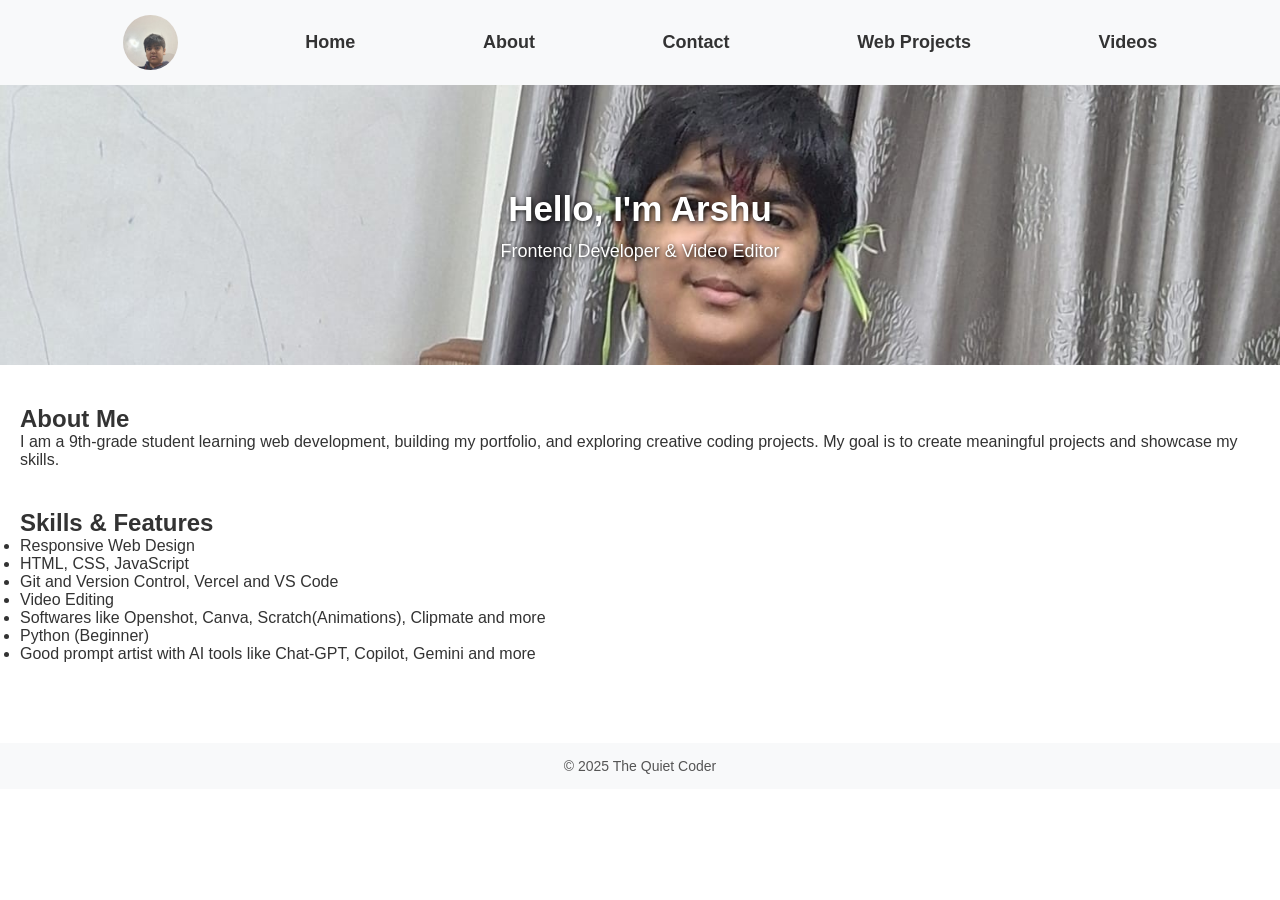
==== index.html @ 10e90b1d "Adding more files" ====
<!DOCTYPE html>
<html lang="en">
<head>
    <meta charset="UTF-8">
    <meta name="viewport" content="width=device-width, initial-scale=1.0">
    <title>The Quiet Coder Portfolio</title>
    <link rel="stylesheet" href="style.css">
</head>
<body>
    <header>
        <nav>
            <img src="dp.jpg" alt="DP" class="DP">
            <a href="index.html">Home</a>
            <a href="about.html">About</a>
            <a href="contact.html">Contact</a>
            <a href="projects.html">Web Projects</a>
            <a href="#videos">Videos</a>
        </nav>
    </header>

    <div class="banner-img">
        <h1>Hello, I'm Arshu</h1>
        <p>Frontend Developer & Video Editor</p>
    </div>

    <main>
        <section class="intro" id="about">
            <h2>About Me</h2>
            <p>I am a 9th-grade student learning web development, building my portfolio, and exploring creative coding projects. My goal is to create meaningful projects and showcase my skills.</p>
        </section>

        <section class="features">
            <h2>Skills & Features</h2>
            <ul>
                <li>Responsive Web Design</li>
                <li>HTML, CSS, JavaScript</li>
                <li>Git and Version Control, Vercel and VS Code</li>
                <li>Video Editing</li>
                <li>Softwares like Openshot, Canva, Scratch(Animations), Clipmate and more</li>
                <li>Python (Beginner)</li>
                <li>Good prompt artist with AI tools like Chat-GPT, Copilot, Gemini and more</li>
            </ul>
        </section>
    </main>

    <footer>
        <p>&copy; 2025 The Quiet Coder</p>
    </footer>
</body>
</html>
---- style.css ----
/* ----------------------------------- */
* {
    margin: 0;
    padding: 0;
    box-sizing: border-box;
}

body {
    font-family: 'Roboto', sans-serif;
    color: #333;
    overflow-x: hidden;
}

/* ----------------------------------- */
/*            ANIMATIONS               */
/* ----------------------------------- */

@keyframes fadeIn {
    from { opacity: 0; }
    to { opacity: 1; }
}

@keyframes slideUp {
    from { opacity: 0; transform: translateY(40px); }
    to { opacity: 1; transform: translateY(0); }
}

.fade {
    animation: fadeIn 1.2s ease forwards;
}

.slide {
    animation: slideUp 1.2s ease forwards;
}

/* ----------------------------------- */
/*           NAVBAR + HEADER           */
/* ----------------------------------- */

header {
    width: 100%;
    animation: fadeIn 1.5s ease;
}

nav {
    width: 100%;
    display: flex;
    align-items: center;
    gap: 25px;
    justify-content: space-evenly;
    padding: 15px 20px;
    background-color: #f8f9fa;
    flex-wrap: wrap;
    position: sticky;
    top: 0;
    z-index: 100;
}

/* DP Glow + Animation */
nav .DP {
    width: 55px;
    height: 55px;
    border-radius: 50%;
    object-fit: cover;
    transition: 0.4s;
    box-shadow: 0 0 0px rgba(0,0,0,0.2);
}

nav .DP:hover {
    transform: scale(1.06);
    box-shadow: 0 0 15px rgba(0, 126, 255, 0.6);
}

/* Navbar link animations */
nav a {
    text-decoration: none;
    color: #333;
    font-size: 18px;
    font-weight: 600;
    position: relative;
    transition: 0.3s;
}

nav a:hover {
    color: #007bff;
}

/* Underline animation */
nav a::after {
    content: "";
    position: absolute;
    width: 0;
    height: 2px;
    background: #007bff;
    bottom: -4px;
    left: 0;
    transition: 0.3s;
}

nav a:hover::after {
    width: 100%;
}

/* ----------------------------------- */
/*              BANNER                 */
/* ----------------------------------- */

.banner-img {
    width: 100%;
    height: 280px;
    background: url('banner.jpg') center/cover no-repeat;
    display: flex;
    justify-content: center;
    align-items: center;
    flex-direction: column;
    text-align: center;
    color: white;
    text-shadow: 1px 1px 5px #000;
    animation: fadeIn 1.2s ease-in;
}

.banner-img h1 {
    font-size: 35px;
    margin-bottom: 12px;
    opacity: 0;
    animation: slideUp 1.2s ease forwards;
    animation-delay: 0.3s;
}

.banner-img p {
    font-size: 18px;
    opacity: 0;
    animation: slideUp 1.3s ease forwards;
    animation-delay: 0.6s;
}

/* ----------------------------------- */
/*              MAIN SECTION           */
/* ----------------------------------- */

main {
    padding: 40px 20px;
}

section {
    margin-bottom: 40px;
    opacity: 0;
    animation: slideUp 1.2s ease forwards;
}
.project-gallery{
    width: 100%;
    overflow-x: auto;
    display:flex;
}

.project-gallery div{
    margin: 0 25px;
}

.project-gallery img{
    width: 300px;
    height: 200px;
    object-fit: cover;
    border-radius: 10px;
    border: 2px solid black;
}
.project-gallery  p{
    text-align: center;
    border: 2px solid black;
    border-bottom-left-radius: 7px;
    border-bottom-right-radius: 7px;
    padding: 5px 0;
}

/* ----------------------------------- */
/*                FOOTER               */
/* ----------------------------------- */

footer {
    background: #f8f9fa;
    padding: 15px;
    text-align: center;
    font-size: 14px;
    color: #555;
    animation: fadeIn 1.5s ease-out;
}

/* ----------------------------------- */
/*         RESPONSIVE DESIGN           */
/* ----------------------------------- */

/* SMALL PHONES */
@media (max-width: 480px) {

    nav {
        gap: 12px;
        padding: 10px;
    }

    nav .DP {
        width: 45px;
        height: 45px;
    }

    nav a {
        font-size: 16px;
    }

    .banner-img {
        height: 230px;
        padding: 20px;
    }

    .banner-img h1 {
        font-size: 26px;
    }

    .banner-img p {
        font-size: 16px;
    }

    main {
        padding: 20px 15px;
    }
}

/* TABLETS */
@media (max-width: 768px) {
    nav {
        justify-content: center;
    }

    .banner-img h1 {
        font-size: 30px;
    }
}
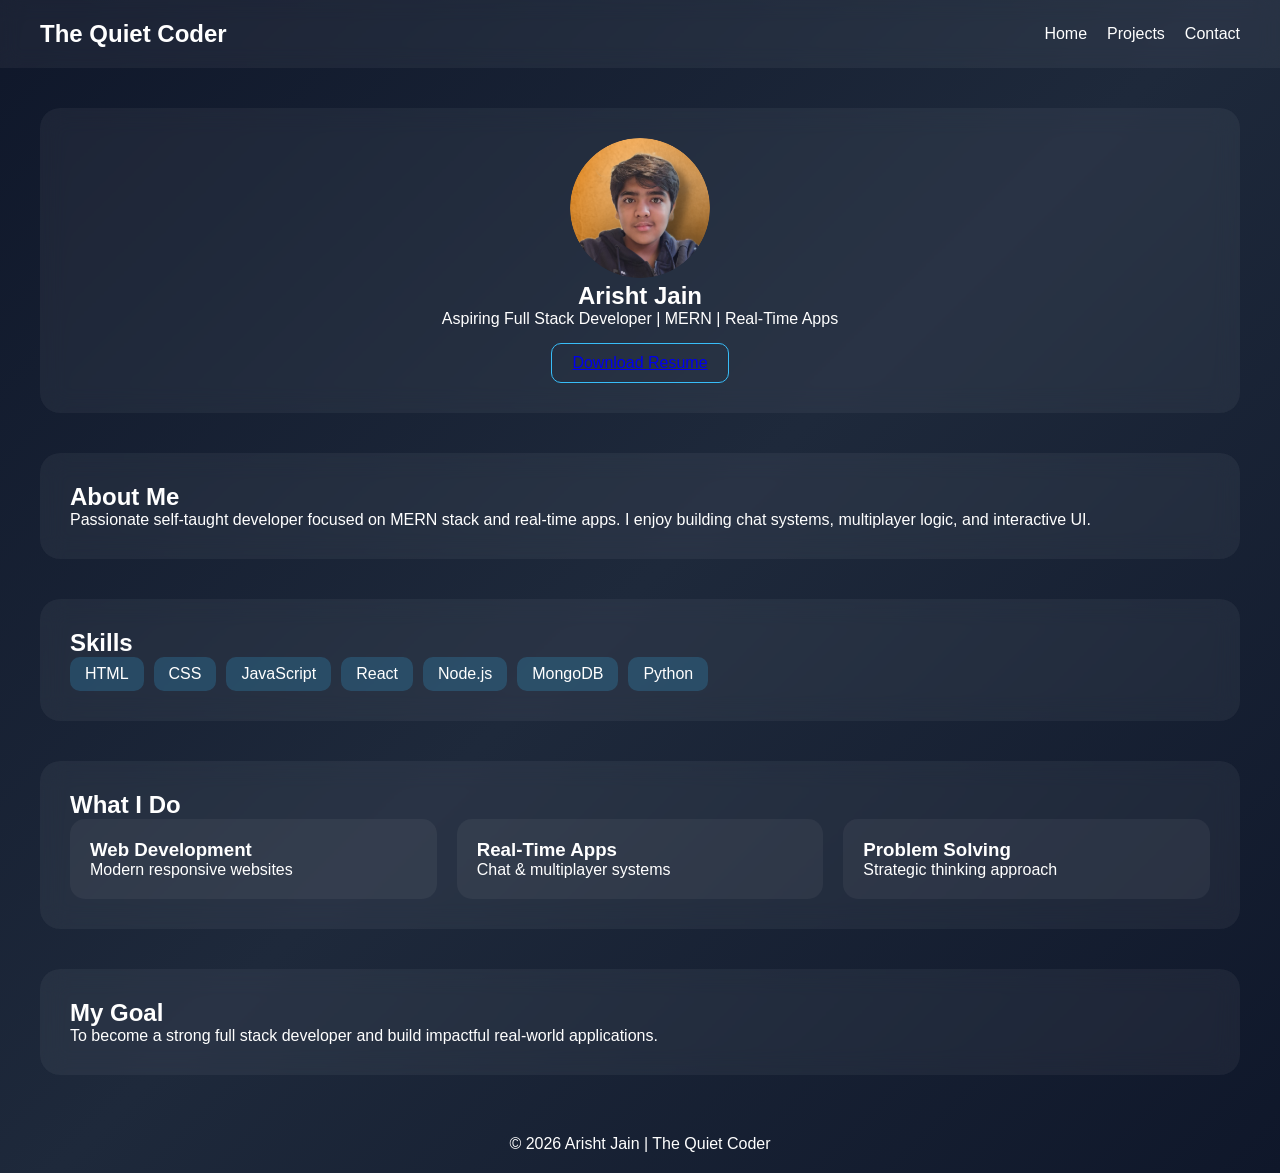
==== commit 9bc29adc: "Add files via upload" ====
--- a/index.html
+++ b/index.html
@@ -1,50 +1,65 @@
-<!DOCTYPE html>
-<html lang="en">
-<head>
-    <meta charset="UTF-8">
-    <meta name="viewport" content="width=device-width, initial-scale=1.0">
-    <title>The Quiet Coder Portfolio</title>
-    <link rel="stylesheet" href="style.css">
-</head>
-<body>
-    <header>
-        <nav>
-            <img src="dp.jpg" alt="DP" class="DP">
-            <a href="index.html">Home</a>
-            <a href="about.html">About</a>
-            <a href="contact.html">Contact</a>
-            <a href="projects.html">Web Projects</a>
-            <a href="#videos">Videos</a>
-        </nav>
-    </header>
-
-    <div class="banner-img">
-        <h1>Hello, I'm Arshu</h1>
-        <p>Frontend Developer & Video Editor</p>
-    </div>
-
-    <main>
-        <section class="intro" id="about">
-            <h2>About Me</h2>
-            <p>I am a 9th-grade student learning web development, building my portfolio, and exploring creative coding projects. My goal is to create meaningful projects and showcase my skills.</p>
-        </section>
-
-        <section class="features">
-            <h2>Skills & Features</h2>
-            <ul>
-                <li>Responsive Web Design</li>
-                <li>HTML, CSS, JavaScript</li>
-                <li>Git and Version Control, Vercel and VS Code</li>
-                <li>Video Editing</li>
-                <li>Softwares like Openshot, Canva, Scratch(Animations), Clipmate and more</li>
-                <li>Python (Beginner)</li>
-                <li>Good prompt artist with AI tools like Chat-GPT, Copilot, Gemini and more</li>
-            </ul>
-        </section>
-    </main>
-
-    <footer>
-        <p>&copy; 2025 The Quiet Coder</p>
-    </footer>
-</body>
-</html>
+<!DOCTYPE html>
+<html lang="en">
+<head>
+  <meta charset="UTF-8">
+  <meta name="viewport" content="width=device-width, initial-scale=1.0">
+  <title>Arisht Jain | Portfolio</title>
+  <link rel="stylesheet" href="style.css">
+</head>
+<body>
+
+<nav>
+  <h2>The Quiet Coder</h2>
+  <ul>
+    <li><a href="index.html">Home</a></li>
+    <li><a href="projects.html">Projects</a></li>
+    <li><a href="contact.html">Contact</a></li>
+  </ul>
+</nav>
+
+<section class="hero">
+  <img src="profile-pic.png" class="profile-pic">
+  <h1>Arisht Jain</h1>
+  <p>Aspiring Full Stack Developer | MERN | Real-Time Apps</p>
+  <a href="Arisht Jain.pdf" download class="btn">Download Resume</a>
+</section>
+
+<section>
+  <h2>About Me</h2>
+  <p>
+    Passionate self-taught developer focused on MERN stack and real-time apps.
+    I enjoy building chat systems, multiplayer logic, and interactive UI.
+  </p>
+</section>
+
+<section>
+  <h2>Skills</h2>
+  <div class="skills">
+    <span>HTML</span><span>CSS</span><span>JavaScript</span>
+    <span>React</span><span>Node.js</span><span>MongoDB</span>
+    <span>Python</span>
+  </div>
+</section>
+
+<section>
+  <h2>What I Do</h2>
+  <div class="cards">
+    <div class="card"><h3>Web Development</h3><p>Modern responsive websites</p></div>
+    <div class="card"><h3>Real-Time Apps</h3><p>Chat & multiplayer systems</p></div>
+    <div class="card"><h3>Problem Solving</h3><p>Strategic thinking approach</p></div>
+  </div>
+</section>
+
+<section>
+  <h2>My Goal</h2>
+  <p>
+    To become a strong full stack developer and build impactful real-world applications.
+  </p>
+</section>
+
+<footer>
+  <p>© 2026 Arisht Jain | The Quiet Coder</p>
+</footer>
+
+</body>
+</html>
--- a/style.css
+++ b/style.css
@@ -1,236 +1,114 @@
-/* ----------------------------------- */
-* {
-    margin: 0;
-    padding: 0;
-    box-sizing: border-box;
-}
-
-body {
-    font-family: 'Roboto', sans-serif;
-    color: #333;
-    overflow-x: hidden;
-}
-
-/* ----------------------------------- */
-/*            ANIMATIONS               */
-/* ----------------------------------- */
-
-@keyframes fadeIn {
-    from { opacity: 0; }
-    to { opacity: 1; }
-}
-
-@keyframes slideUp {
-    from { opacity: 0; transform: translateY(40px); }
-    to { opacity: 1; transform: translateY(0); }
-}
-
-.fade {
-    animation: fadeIn 1.2s ease forwards;
-}
-
-.slide {
-    animation: slideUp 1.2s ease forwards;
-}
-
-/* ----------------------------------- */
-/*           NAVBAR + HEADER           */
-/* ----------------------------------- */
-
-header {
-    width: 100%;
-    animation: fadeIn 1.5s ease;
-}
-
-nav {
-    width: 100%;
-    display: flex;
-    align-items: center;
-    gap: 25px;
-    justify-content: space-evenly;
-    padding: 15px 20px;
-    background-color: #f8f9fa;
-    flex-wrap: wrap;
-    position: sticky;
-    top: 0;
-    z-index: 100;
-}
-
-/* DP Glow + Animation */
-nav .DP {
-    width: 55px;
-    height: 55px;
-    border-radius: 50%;
-    object-fit: cover;
-    transition: 0.4s;
-    box-shadow: 0 0 0px rgba(0,0,0,0.2);
-}
-
-nav .DP:hover {
-    transform: scale(1.06);
-    box-shadow: 0 0 15px rgba(0, 126, 255, 0.6);
-}
-
-/* Navbar link animations */
-nav a {
-    text-decoration: none;
-    color: #333;
-    font-size: 18px;
-    font-weight: 600;
-    position: relative;
-    transition: 0.3s;
-}
-
-nav a:hover {
-    color: #007bff;
-}
-
-/* Underline animation */
-nav a::after {
-    content: "";
-    position: absolute;
-    width: 0;
-    height: 2px;
-    background: #007bff;
-    bottom: -4px;
-    left: 0;
-    transition: 0.3s;
-}
-
-nav a:hover::after {
-    width: 100%;
-}
-
-/* ----------------------------------- */
-/*              BANNER                 */
-/* ----------------------------------- */
-
-.banner-img {
-    width: 100%;
-    height: 280px;
-    background: url('banner.jpg') center/cover no-repeat;
-    display: flex;
-    justify-content: center;
-    align-items: center;
-    flex-direction: column;
-    text-align: center;
-    color: white;
-    text-shadow: 1px 1px 5px #000;
-    animation: fadeIn 1.2s ease-in;
-}
-
-.banner-img h1 {
-    font-size: 35px;
-    margin-bottom: 12px;
-    opacity: 0;
-    animation: slideUp 1.2s ease forwards;
-    animation-delay: 0.3s;
-}
-
-.banner-img p {
-    font-size: 18px;
-    opacity: 0;
-    animation: slideUp 1.3s ease forwards;
-    animation-delay: 0.6s;
-}
-
-/* ----------------------------------- */
-/*              MAIN SECTION           */
-/* ----------------------------------- */
-
-main {
-    padding: 40px 20px;
-}
-
-section {
-    margin-bottom: 40px;
-    opacity: 0;
-    animation: slideUp 1.2s ease forwards;
-}
-.project-gallery{
-    width: 100%;
-    overflow-x: auto;
-    display:flex;
-}
-
-.project-gallery div{
-    margin: 0 25px;
-}
-
-.project-gallery img{
-    width: 300px;
-    height: 200px;
-    object-fit: cover;
-    border-radius: 10px;
-    border: 2px solid black;
-}
-.project-gallery  p{
-    text-align: center;
-    border: 2px solid black;
-    border-bottom-left-radius: 7px;
-    border-bottom-right-radius: 7px;
-    padding: 5px 0;
-}
-
-/* ----------------------------------- */
-/*                FOOTER               */
-/* ----------------------------------- */
-
-footer {
-    background: #f8f9fa;
-    padding: 15px;
-    text-align: center;
-    font-size: 14px;
-    color: #555;
-    animation: fadeIn 1.5s ease-out;
-}
-
-/* ----------------------------------- */
-/*         RESPONSIVE DESIGN           */
-/* ----------------------------------- */
-
-/* SMALL PHONES */
-@media (max-width: 480px) {
-
-    nav {
-        gap: 12px;
-        padding: 10px;
-    }
-
-    nav .DP {
-        width: 45px;
-        height: 45px;
-    }
-
-    nav a {
-        font-size: 16px;
-    }
-
-    .banner-img {
-        height: 230px;
-        padding: 20px;
-    }
-
-    .banner-img h1 {
-        font-size: 26px;
-    }
-
-    .banner-img p {
-        font-size: 16px;
-    }
-
-    main {
-        padding: 20px 15px;
-    }
-}
-
-/* TABLETS */
-@media (max-width: 768px) {
-    nav {
-        justify-content: center;
-    }
-
-    .banner-img h1 {
-        font-size: 30px;
-    }
-}
+* {
+  margin: 0;
+  padding: 0;
+  box-sizing: border-box;
+  font-family: 'Poppins', sans-serif;
+}
+
+body {
+  min-height: 100vh;
+  background: linear-gradient(135deg,#0f172a,#1e293b,#0f172a);
+  color: white;
+}
+
+/* Navbar */
+nav {
+  display: flex;
+  justify-content: space-between;
+  align-items: center;
+  padding: 20px 40px;
+  background: rgba(255,255,255,0.05);
+  backdrop-filter: blur(10px);
+}
+
+nav ul {
+  display: flex;
+  gap: 20px;
+  list-style: none;
+}
+
+nav a {
+  color: white;
+  text-decoration: none;
+}
+
+/* Sections */
+section {
+  margin: 40px;
+  padding: 30px;
+  border-radius: 20px;
+  background: rgba(255,255,255,0.05);
+  backdrop-filter: blur(12px);
+}
+
+/* Hero */
+.hero {
+  text-align: center;
+}
+
+.profile-pic {
+  width: 140px;
+  border-radius: 50%;
+}
+
+/* Button */
+.btn {
+  display: inline-block;
+  margin-top: 15px;
+  padding: 10px 20px;
+  border: 1px solid #38bdf8;
+  border-radius: 10px;
+}
+
+/* Skills */
+.skills {
+  display: flex;
+  flex-wrap: wrap;
+  gap: 10px;
+}
+
+.skills span {
+  padding: 8px 15px;
+  border-radius: 10px;
+  background: rgba(56,189,248,0.2);
+}
+
+/* Cards */
+.cards {
+  display: flex;
+  flex-wrap: wrap;
+  gap: 20px;
+}
+
+.card {
+  flex: 1;
+  min-width: 200px;
+  padding: 20px;
+  border-radius: 15px;
+  background: rgba(255,255,255,0.05);
+}
+
+/* Projects */
+.project {
+  margin-top: 20px;
+  padding: 20px;
+  border-radius: 15px;
+  background: rgba(255,255,255,0.05);
+}
+
+/* Footer */
+footer {
+  text-align: center;
+  padding: 20px;
+}
+
+/* Responsive */
+@media (max-width: 768px) {
+  nav {
+    flex-direction: column;
+  }
+
+  section {
+    margin: 20px;
+  }
+}
